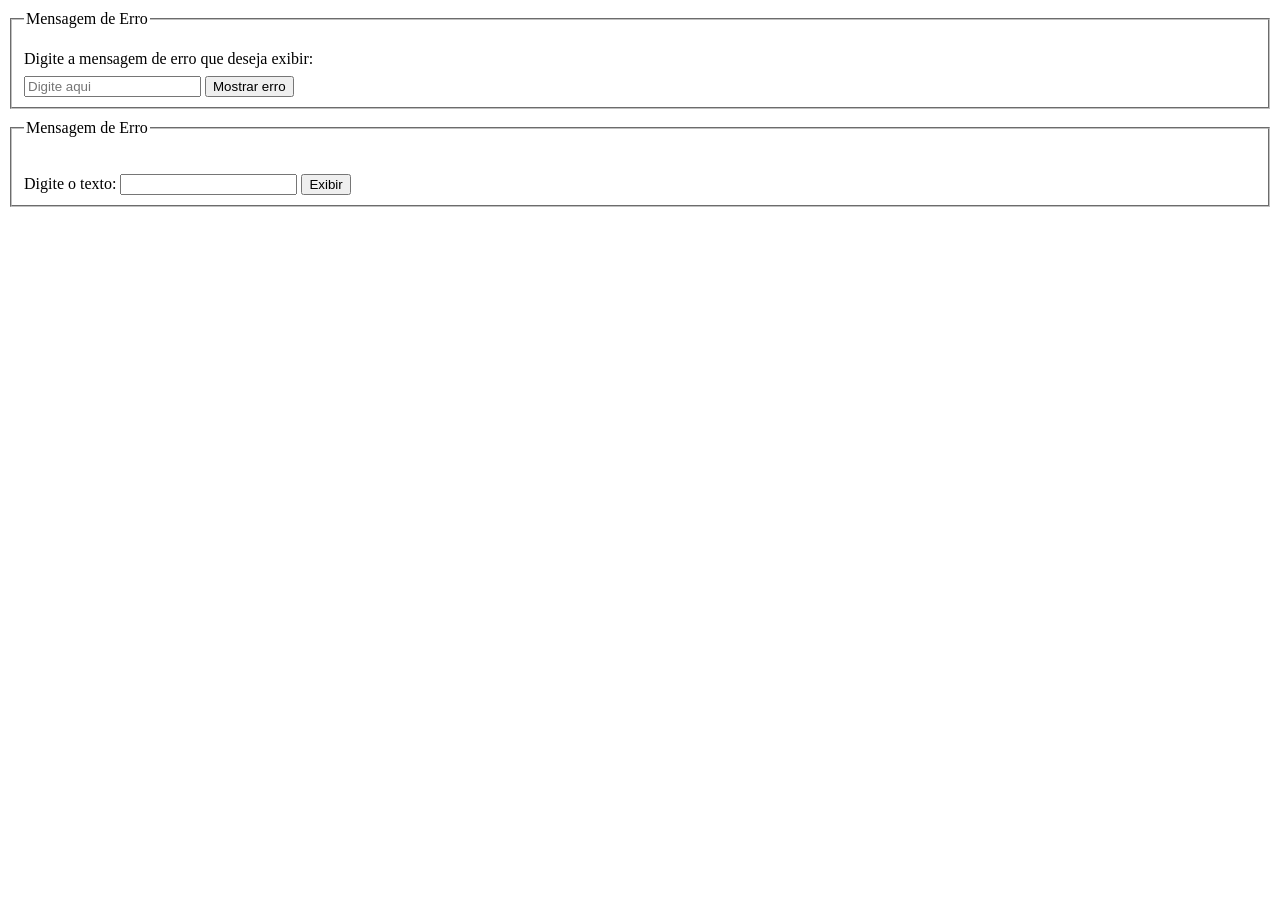
==== Atividade5/index.html @ b8eae2f3 "Atividade 5 sobre DOM" ====
<!DOCTYPE html>
<html lang="en">
<head>
    <meta charset="UTF-8">
    <meta name="viewport" content="width=device-width, initial-scale=1.0">
    <title>Document</title>
    <script src="scripts.js" defer></script>
    <link rel="stylesheet" href="estilos.css">
</head>
<body>
    <fieldset>
        <legend>Mensagem de Erro</legend>
        <p>Digite a mensagem de erro que deseja exibir:</p>
        <input id="msgErroOpcional" placeholder="Digite aqui">
        <button id="botaoErro">Mostrar erro</button>
        <div id="mensagemErroPadrao" class="oculto">O campo deve ser preenchido</div>
    </fieldset>

    <fieldset>
        <legend>Mensagem de Erro</legend>
        <div id="questao2">
            <label for="caixaDeTexto">Digite o texto:</label>
            <input type="text" id="caixaDeTexto">
            <button id="botaoExibir">Exibir</button>
            <div id="conteudo"></div>
        </div>
    </fieldset>

</body>
</html>
---- Atividade5/estilos.css ----
.oculto {
    display: none;
}

#mensagemErroPadrao {
    color: red;
    margin-top: 10px;
}

p{
    margin-top: 1em;
    margin-bottom: 0.5em;
}

#questao2 {
    margin: 2em 0em 0em 0em;
}

fieldset {
    margin-top: 10px;
    margin-bottom: 10px;
}
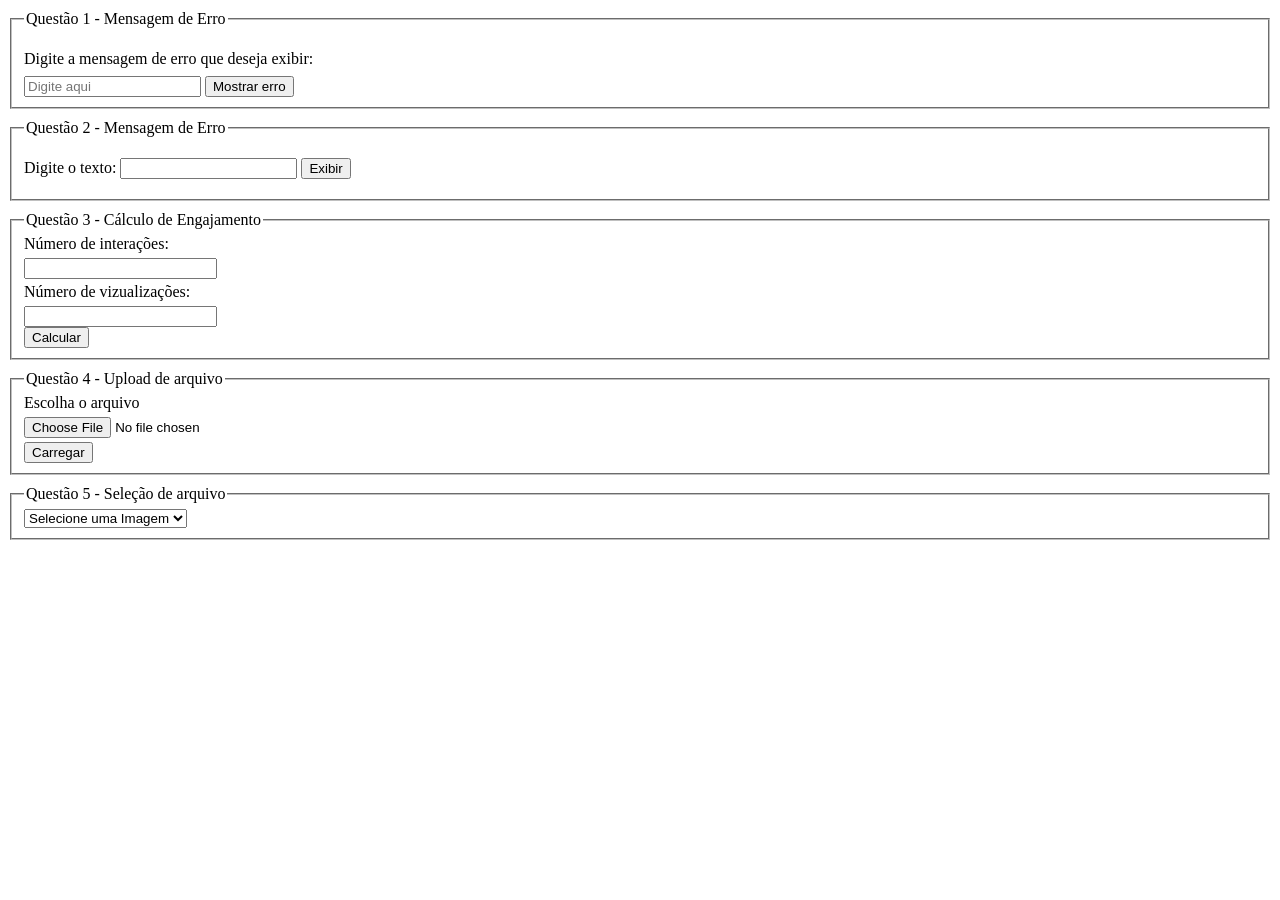
==== commit e7a716a0: "Adiciona questões 3, 4 e 5 da atividade 5" ====
--- a/Atividade5/index.html
+++ b/Atividade5/index.html
@@ -1,5 +1,5 @@
 <!DOCTYPE html>
-<html lang="en">
+<html lang="pt-BR">
 <head>
     <meta charset="UTF-8">
     <meta name="viewport" content="width=device-width, initial-scale=1.0">
@@ -9,7 +9,7 @@
 </head>
 <body>
     <fieldset>
-        <legend>Mensagem de Erro</legend>
+        <legend>Questão 1 - Mensagem de Erro</legend>
         <p>Digite a mensagem de erro que deseja exibir:</p>
         <input id="msgErroOpcional" placeholder="Digite aqui">
         <button id="botaoErro">Mostrar erro</button>
@@ -17,7 +17,7 @@
     </fieldset>
 
     <fieldset>
-        <legend>Mensagem de Erro</legend>
+        <legend>Questão 2 - Mensagem de Erro</legend>
         <div id="questao2">
             <label for="caixaDeTexto">Digite o texto:</label>
             <input type="text" id="caixaDeTexto">
@@ -26,5 +26,46 @@
         </div>
     </fieldset>
 
+    <fieldset>
+        <legend>Questão 3 - Cálculo de Engajamento</legend>
+        <div id="questao3">
+            <label for="qtdInteracoes">Número de interações:</label>
+            <input type="text" id="qtdInteracoes">
+            <label for="qtdVisualizacoes">Número de vizualizações:</label>
+            <input type="text" id="qtdVisualizacoes">
+        </div>
+        <button id="calcularEngajamento">Calcular</button>
+        
+        <div id="resultado"></div>
+        <div id="erro"></div>
+    </fieldset>
+
+    <fieldset>
+        <legend>Questão 4 - Upload de arquivo</legend>
+        <div id="questao4">
+            <label for="uploadImagem">Escolha o arquivo</label>
+            <input type="file" id="uploadImagem" accept="image/*">
+            <button id="carregarImagem">Carregar</button>
+        </div>
+        
+        <div id="resultadoImg"></div>
+    </fieldset>
+
+    <fieldset>
+        <legend>Questão 5 - Seleção de arquivo</legend>
+        <div id="questao5">
+            <select id="seletorImg">
+                <option value="">Selecione uma Imagem</option>
+                <option value="https://images.pexels.com/photos/32044011/pexels-photo-32044011.jpeg">Flor</option>
+                <option value="https://images.pexels.com/photos/37270618/pexels-photo-37270618.jpeg">Bolo confeitado</option>
+                <option value="https://images.pexels.com/photos/37543997/pexels-photo-37543997.jpeg">Cachoeira</option>
+            </select>
+        </div>
+        <div class = "container">
+            <img id="imgSelecionada">
+        </div>
+    </fieldset>
+    
+
 </body>
 </html>
--- a/Atividade5/estilos.css
+++ b/Atividade5/estilos.css
@@ -2,7 +2,7 @@
     display: none;
 }
 
-#mensagemErroPadrao {
+#mensagemErroPadrao, #conteudo {
     color: red;
     margin-top: 10px;
 }
@@ -13,10 +13,28 @@
 }
 
 #questao2 {
-    margin: 2em 0em 0em 0em;
+    margin: 1em 0em 0em 0em;
 }
 
 fieldset {
     margin-top: 10px;
     margin-bottom: 10px;
 }
+
+#questao3, #questao4 {
+    display: flex;
+    flex-direction: column;
+    gap: 0.3rem;
+}
+
+#qtdInteracoes, #qtdVisualizacoes {
+    width: 15%;
+}
+
+#carregarImagem {
+    width: fit-content;
+}
+
+.container {
+    display: none;
+}
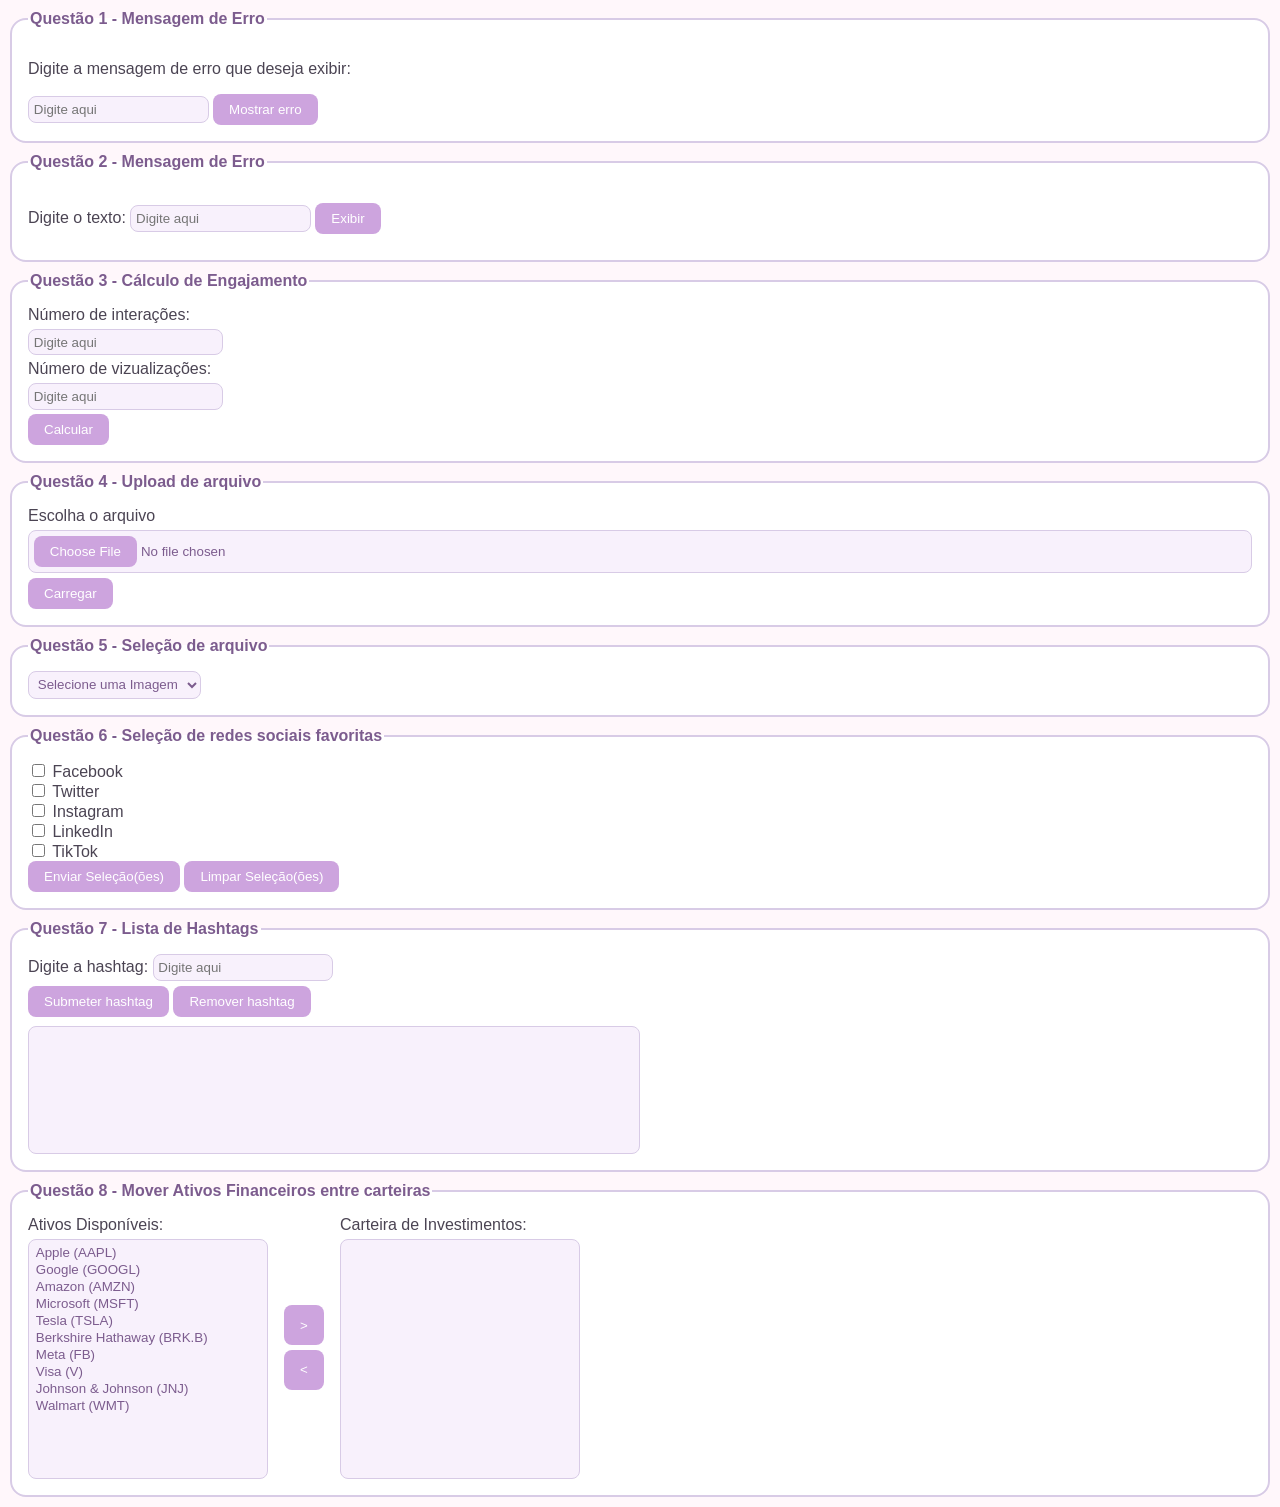
==== commit 76a2574a: "Questões de 6 a 11 finalizadas" ====
--- a/Atividade5/index.html
+++ b/Atividade5/index.html
@@ -10,9 +10,11 @@
 <body>
     <fieldset>
         <legend>Questão 1 - Mensagem de Erro</legend>
-        <p>Digite a mensagem de erro que deseja exibir:</p>
-        <input id="msgErroOpcional" placeholder="Digite aqui">
-        <button id="botaoErro">Mostrar erro</button>
+        <div>
+            <p class="enunciado">Digite a mensagem de erro que deseja exibir:</p>
+            <input id="msgErroOpcional" placeholder="Digite aqui">
+            <button id="botaoErro">Mostrar erro</button>
+        </div>
         <div id="mensagemErroPadrao" class="oculto">O campo deve ser preenchido</div>
     </fieldset>
 
@@ -20,7 +22,7 @@
         <legend>Questão 2 - Mensagem de Erro</legend>
         <div id="questao2">
             <label for="caixaDeTexto">Digite o texto:</label>
-            <input type="text" id="caixaDeTexto">
+            <input type="text" id="caixaDeTexto" placeholder="Digite aqui">
             <button id="botaoExibir">Exibir</button>
             <div id="conteudo"></div>
         </div>
@@ -28,13 +30,15 @@
 
     <fieldset>
         <legend>Questão 3 - Cálculo de Engajamento</legend>
-        <div id="questao3">
+        <div id="bloco">
             <label for="qtdInteracoes">Número de interações:</label>
-            <input type="text" id="qtdInteracoes">
+            <input type="text" id="qtdInteracoes" placeholder="Digite aqui">
             <label for="qtdVisualizacoes">Número de vizualizações:</label>
-            <input type="text" id="qtdVisualizacoes">
+            <input type="text" id="qtdVisualizacoes" placeholder="Digite aqui">
+            <div>
+                <button id="calcularEngajamento">Calcular</button>
+            </div>
         </div>
-        <button id="calcularEngajamento">Calcular</button>
         
         <div id="resultado"></div>
         <div id="erro"></div>
@@ -42,7 +46,7 @@
 
     <fieldset>
         <legend>Questão 4 - Upload de arquivo</legend>
-        <div id="questao4">
+        <div id="bloco">
             <label for="uploadImagem">Escolha o arquivo</label>
             <input type="file" id="uploadImagem" accept="image/*">
             <button id="carregarImagem">Carregar</button>
@@ -65,7 +69,87 @@
             <img id="imgSelecionada">
         </div>
     </fieldset>
+
+    <fieldset>
+        <legend>Questão 6 - Seleção de redes sociais favoritas</legend>
+        <div>
+            <input type="checkbox" id="facebook" name="redesSociais" value="Facebook">
+            <label for="facebook">Facebook</label>
+        </div>
+        <div>
+            <input type="checkbox" id="twitter" name="redesSociais" value="Twitter">
+            <label for="twitter">Twitter</label>
+        </div>
+        <div>
+            <input type="checkbox" id="instagram" name="redesSociais" value="Instagram">
+            <label for="instagram">Instagram</label>
+        </div>
+        <div>
+            <input type="checkbox" id="linkedin" name="redesSociais" value="LinkedIn">
+            <label for="linkedin">LinkedIn</label>
+        </div>
+        <div>
+            <input type="checkbox" id="tiktok" name="redesSociais" value="TikTok">
+            <label for="tiktok">TikTok</label>
+        </div>
+        
+        <div>
+            <button type="button" id="enviarEscolhas">Enviar Seleção(ões)</button>
+            <button type="button" id="limparSelecao">Limpar Seleção(ões)</button>
+        </div>
+        
+        <div class = "oculto" id="mensagemErro"></div>
+        <div id="redesSelecionadas" class="enunciado"></div>
+    </fieldset>
+
+    <fieldset>
+        <legend>Questão 7 - Lista de Hashtags</legend>
+        <div id="bloco">
+            <div>
+                <label for="obterHash">Digite a hashtag:</label>
+                <input type="text" id="obterHash" placeholder="Digite aqui">
+            </div>
+            
+            <div>
+                <button id="addHash">Submeter hashtag</button>
+                <button id="delHash">Remover hashtag</button>
+            </div>
+            
+            <select id="listaHash" size="5"></select>
+        </div>
+    </fieldset>
     
+    <fieldset>
+        <legend>Questão 8 - Mover Ativos Financeiros entre carteiras</legend>
+        
+        <div class="container2">
+            <div id="bloco">
+                <label for="ativosDisponiveis">Ativos Disponíveis:</label>
+                <select id="ativosDisponiveis" size="10" multiple>
+                    <option value="AAPL">Apple (AAPL)</option>
+                    <option value="GOOGL">Google (GOOGL)</option>
+                    <option value="AMZN">Amazon (AMZN)</option>
+                    <option value="MSFT">Microsoft (MSFT)</option>
+                    <option value="TSLA">Tesla (TSLA)</option>
+                    <option value="BRK.B">Berkshire Hathaway (BRK.B)</option>
+                    <option value="FB">Meta (FB)</option>
+                    <option value="V">Visa (V)</option>
+                    <option value="JNJ">Johnson & Johnson (JNJ)</option>
+                    <option value="WMT">Walmart (WMT)</option>
+                </select>
+            </div>
+        
+            <div id="bloco" class="buttons">
+                <button id="moverParaDireitaBtn">></button>
+                <button id="moverParaEsquerdaBtn"><</button>
+            </div>
+        
+            <div id="bloco">
+                <label for="carteiraInvestimentos">Carteira de Investimentos:</label>
+                <select id="carteiraInvestimentos" size="10" multiple></select>
+            </div>
+        </div>
+    </fieldset>
 
 </body>
 </html>
--- a/Atividade5/estilos.css
+++ b/Atividade5/estilos.css
@@ -1,27 +1,96 @@
+body {
+    background-color: #FFF7FB;
+    color: #4B4453;
+    font-family: 'Segoe UI', sans-serif;
+}
+
+fieldset {
+    background-color: #FFFFFF;
+    border: 2px solid #D8CBE6;
+    margin-top: 10px;
+    margin-bottom: 10px;
+
+    border-radius: 16px;
+
+    display: grid;
+    flex-direction: column;
+    gap: 1rem;
+
+    padding: 1rem;
+    gap: 0rem;
+}
+
+legend {
+    color: #7C5C8E;
+    font-weight: bold;
+}
+
+input, select {
+    background-color: #F8F1FC;
+    color: #7C5C8E;
+    
+    border: 1px solid #D8CBE6;
+    border-radius: 8px;
+    padding: 0.3rem;
+}
+
+input:focus, select:focus {
+    outline: none;
+    border: 2px solid #CDA4DE;
+    box-shadow: 0 0 5px #CDA4DE;
+}
+
+select {
+    cursor: pointer;
+}
+
+button {
+    background-color: #CDA4DE;
+    border: none;
+    color: white;
+    
+    border-radius: 8px;
+    padding: 0.5rem 1rem;
+    
+    cursor: pointer;
+}
+
+button:hover{
+    background-color: #B689C8;
+}
+
+#uploadImagem::file-selector-button {
+    background-color: #CDA4DE;
+    color: white;
+    border: none;
+    
+    border-radius: 8px;
+    padding: 0.5rem 1rem;
+    cursor: pointer;
+}
+
+#uploadImagem::file-selector-button:hover{
+    background-color: #B689C8;
+}
+
+input[name="redesSociais"]{
+    accent-color: #CDA4DE;
+}
+
 .oculto {
     display: none;
 }
 
-#mensagemErroPadrao, #conteudo {
+#mensagemErroPadrao, #conteudo, #mensagemErro {
     color: red;
     margin-top: 10px;
-}
-
-p{
-    margin-top: 1em;
-    margin-bottom: 0.5em;
 }
 
 #questao2 {
     margin: 1em 0em 0em 0em;
 }
 
-fieldset {
-    margin-top: 10px;
-    margin-bottom: 10px;
-}
-
-#questao3, #questao4 {
+#bloco {
     display: flex;
     flex-direction: column;
     gap: 0.3rem;
@@ -31,10 +100,33 @@
     width: 15%;
 }
 
-#carregarImagem {
+#carregarImagem{
     width: fit-content;
 }
 
 .container {
     display: none;
 }
+
+.container2 {
+    display: flex;
+    align-items: center;
+    gap: 1rem;
+}
+
+#listaHash {
+    height: 8rem;
+    width: 50%;
+
+    margin-top: 0.3rem;
+}
+
+#ativosDisponiveis, #carteiraInvestimentos {
+    height: 15rem;
+    width: 15rem;
+}
+
+.buttons button {
+    height: 2.5rem;
+    width: 2.5rem;
+}
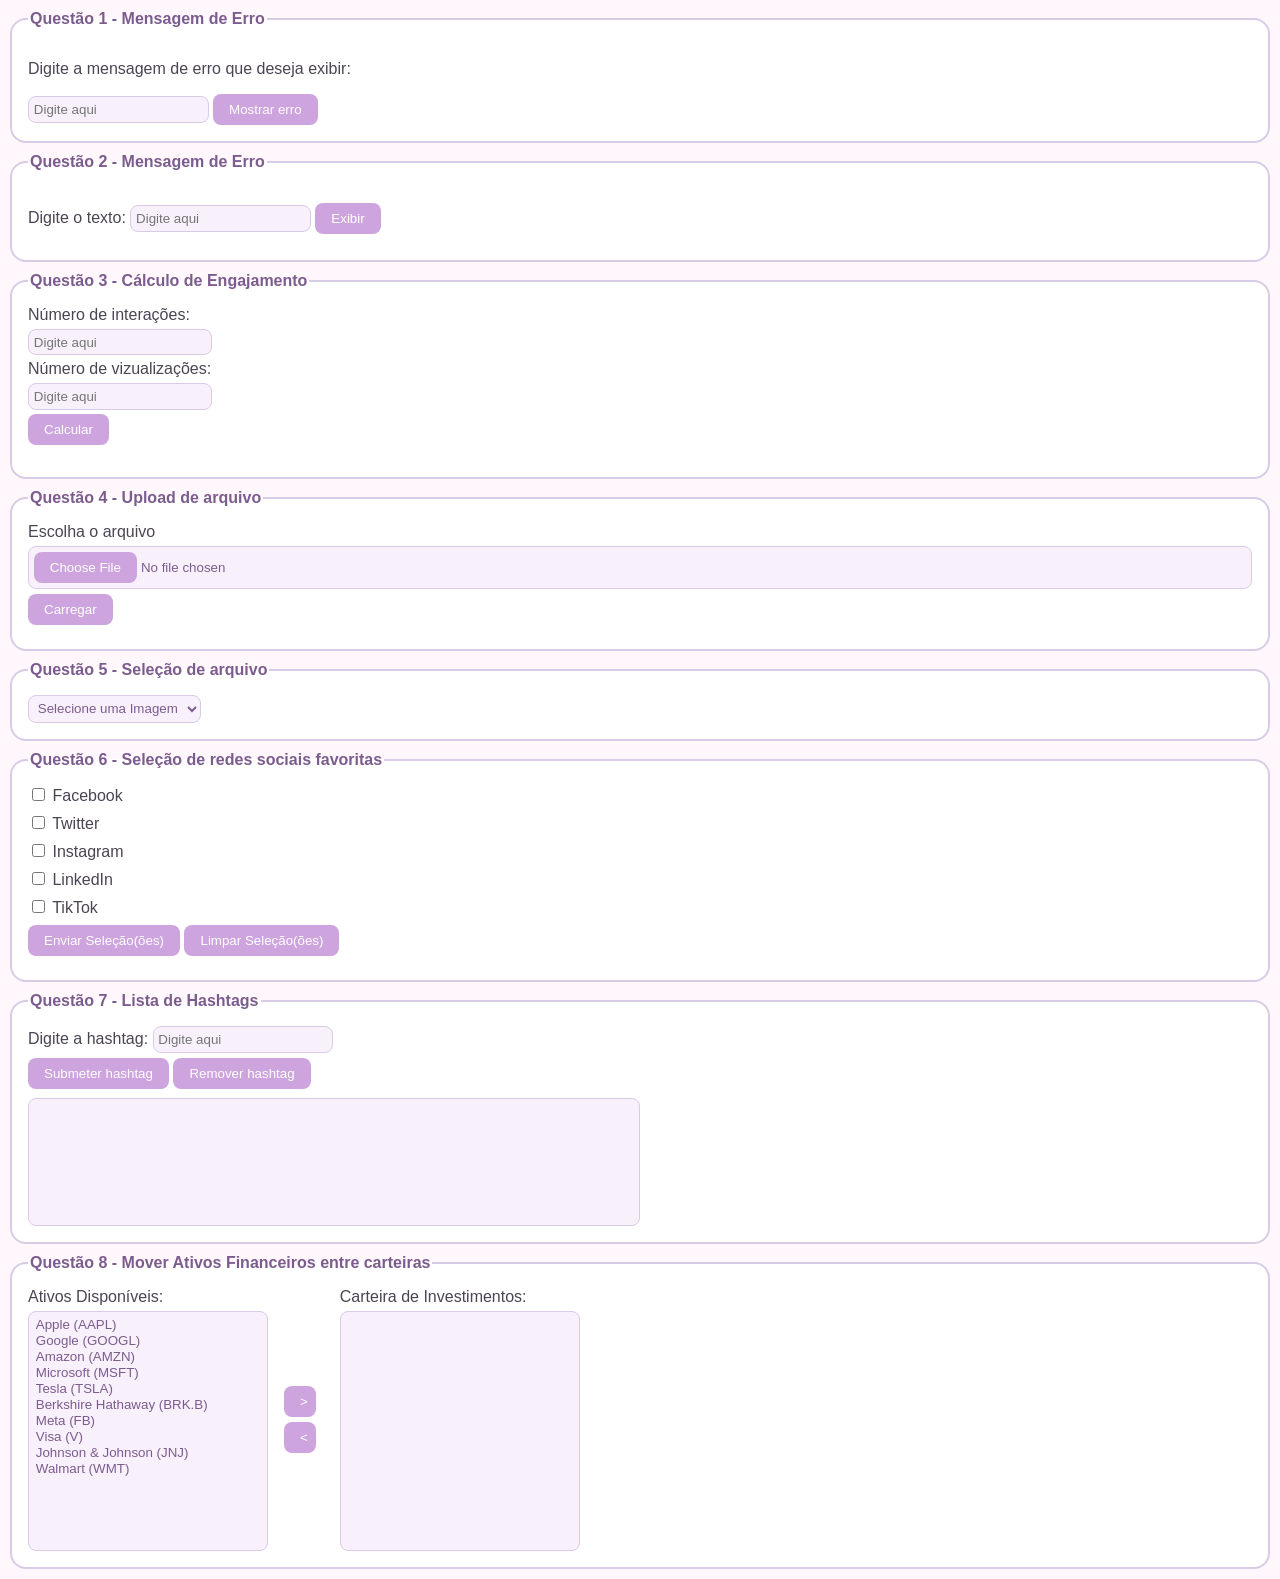
==== commit 79f7e9db: "Adiciona style para melhorar responsividade em dispositivos móveis" ====
--- a/Atividade5/index.html
+++ b/Atividade5/index.html
@@ -30,7 +30,7 @@
 
     <fieldset>
         <legend>Questão 3 - Cálculo de Engajamento</legend>
-        <div id="bloco">
+        <div class="bloco">
             <label for="qtdInteracoes">Número de interações:</label>
             <input type="text" id="qtdInteracoes" placeholder="Digite aqui">
             <label for="qtdVisualizacoes">Número de vizualizações:</label>
@@ -46,7 +46,7 @@
 
     <fieldset>
         <legend>Questão 4 - Upload de arquivo</legend>
-        <div id="bloco">
+        <div class="bloco">
             <label for="uploadImagem">Escolha o arquivo</label>
             <input type="file" id="uploadImagem" accept="image/*">
             <button id="carregarImagem">Carregar</button>
@@ -104,7 +104,7 @@
 
     <fieldset>
         <legend>Questão 7 - Lista de Hashtags</legend>
-        <div id="bloco">
+        <div class="bloco">
             <div>
                 <label for="obterHash">Digite a hashtag:</label>
                 <input type="text" id="obterHash" placeholder="Digite aqui">
@@ -123,7 +123,7 @@
         <legend>Questão 8 - Mover Ativos Financeiros entre carteiras</legend>
         
         <div class="container2">
-            <div id="bloco">
+            <div class="bloco">
                 <label for="ativosDisponiveis">Ativos Disponíveis:</label>
                 <select id="ativosDisponiveis" size="10" multiple>
                     <option value="AAPL">Apple (AAPL)</option>
@@ -139,12 +139,12 @@
                 </select>
             </div>
         
-            <div id="bloco" class="buttons">
+            <div class="bloco buttons">
                 <button id="moverParaDireitaBtn">></button>
                 <button id="moverParaEsquerdaBtn"><</button>
             </div>
         
-            <div id="bloco">
+            <div class="bloco">
                 <label for="carteiraInvestimentos">Carteira de Investimentos:</label>
                 <select id="carteiraInvestimentos" size="10" multiple></select>
             </div>
--- a/Atividade5/estilos.css
+++ b/Atividade5/estilos.css
@@ -1,7 +1,13 @@
+*{
+    box-sizing: border-box;
+}
+
 body {
     background-color: #FFF7FB;
     color: #4B4453;
     font-family: 'Segoe UI', sans-serif;
+
+    overflow-x: hidden;
 }
 
 fieldset {
@@ -12,12 +18,13 @@
 
     border-radius: 16px;
 
-    display: grid;
+    display: flex;
     flex-direction: column;
-    gap: 1rem;
+    gap: 0.5rem;
 
     padding: 1rem;
-    gap: 0rem;
+
+    min-width: 0;
 }
 
 legend {
@@ -59,6 +66,11 @@
     background-color: #B689C8;
 }
 
+#uploadImagem{
+    width: 100%;
+    min-width: 0;
+}
+
 #uploadImagem::file-selector-button {
     background-color: #CDA4DE;
     color: white;
@@ -90,7 +102,7 @@
     margin: 1em 0em 0em 0em;
 }
 
-#bloco {
+.bloco {
     display: flex;
     flex-direction: column;
     gap: 0.3rem;
@@ -112,6 +124,7 @@
     display: flex;
     align-items: center;
     gap: 1rem;
+    flex-wrap: wrap;
 }
 
 #listaHash {
@@ -127,6 +140,31 @@
 }
 
 .buttons button {
-    height: 2.5rem;
-    width: 2.5rem;
+    height: 25%;
+    width: 50%;
+}
+
+img{
+    max-width: 100%;
+}
+
+#imgSelecionada{
+    opacity: 1;
+    transition: opacity 0.4s ease;
+}
+
+@media (max-width: 768px){
+    .container2{
+        flex-direction: column;
+    }
+
+    #ativosDisponiveis, #carteiraInvestimentos{
+        width: 100%;
+        max-width: 15rem;
+    }
+
+    .buttons{
+        display: flex;
+        flex-direction: row;
+    }
 }
